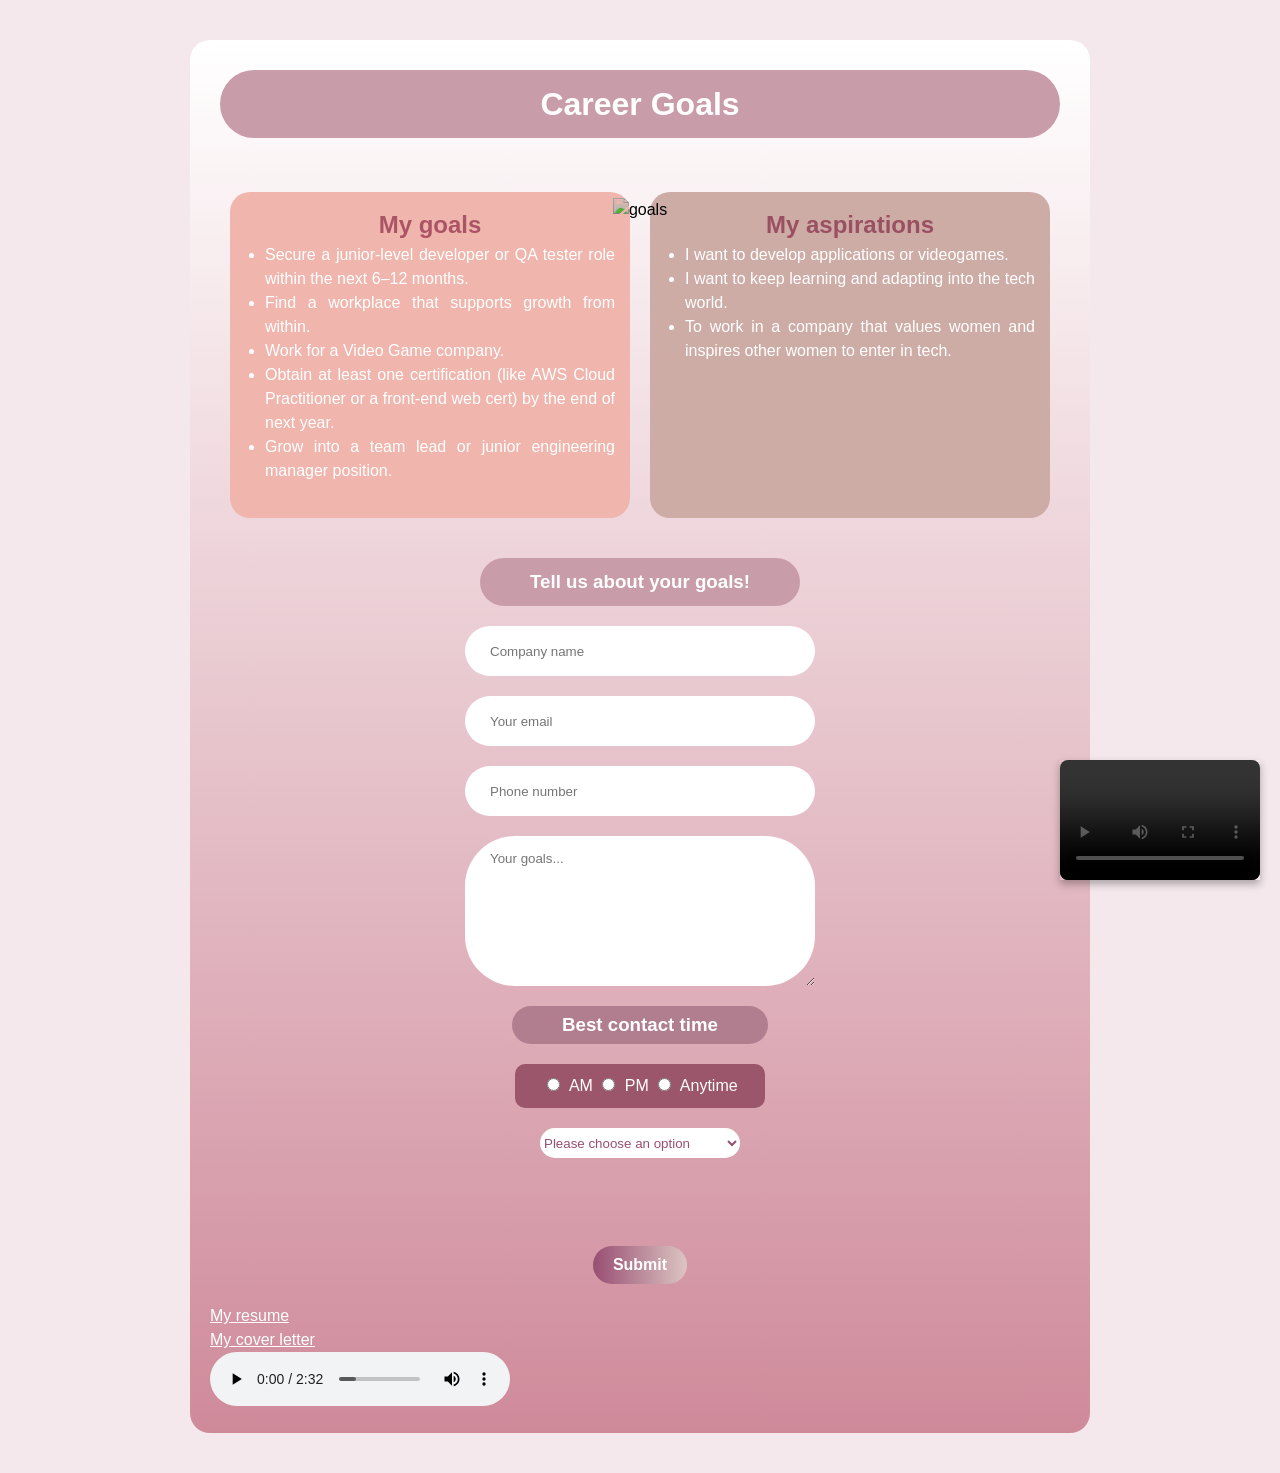
==== career-goals.html @ f563ce92 "Add HTML CSS and JavaScript school project" ====
<!DOCTYPE html>
<html lang="en">
<head>
  <meta charset="UTF-8">
  <meta name="viewport" content="width=device-width, initial-scale=1.0">
  <title>Career Goals</title>
  <link rel="stylesheet" href="css/styles.css">
</head>

<body class="theme-one">
  <div class="page">
    <header>
      <h1>Career Goals</h1>
    </header>

    <div class="image-left">
      <img src="images/goals.png" alt="goals" width="250" height="250">
    </div> 

    <main>

    <div class="container">
      <div class="goals-left">
        <h2>My goals</h2>
        <ul>
          <li>Secure a junior-level developer or QA tester role within the next 6–12 months.</li>
          <li>Find a workplace that supports growth from within.</li>
          <li>Work for a Video Game company.</li>
          <li>Obtain at least one certification (like AWS Cloud Practitioner or a front-end web cert) by the end of next year.</li>
          <li>Grow into a team lead or junior engineering manager position.</li>
        </ul>
      </div>
      <div class="aspirations-right">
        <h2>My aspirations</h2>
        <ul>
          <li>I want to develop applications or videogames.</li>
          <li>I want to keep learning and adapting into the tech world.</li>
          <li>To work in a company that values women and inspires other women to enter in tech.</li>
        </ul>
      </div>
    </div>

    <div class="contact">
      <form action="https://wp.zybooks.com/form-viewer.php" class="contact-container" method="post">
        <div class="contact-title">
          <h3>Tell us about your goals!</h3>
        </div>
        <input type="text" name="name" placeholder="Company name" class="contact-input">
        <input type="email" name="email" placeholder="Your email" class="contact-input">
        <input type="tel" name="phone" placeholder="Phone number" class="contact-input">
        <textarea name="message" placeholder="Your goals..." class="contact-input"></textarea>


    

   
      <div class="time-title">
        <h3>Best contact time</h3>
      </div>  
      <fieldset>
      
        <input type="radio" id="am" name="time" value="am">
        <label for="am">AM</label>

        <input type="radio" id="pm" name="time" value="pm">
        <label for="pm">PM</label>

        <input type="radio" id="anytime" name="time" value="anytime">
       <label for="anytime">Anytime</label>
      </fieldset>

       <select name="form" id="select">
        <option value="">Please choose an option</option>
        <option value="phone">Phone</option>
        <option value="email">Email</option>
        <option value="text">Text</option>
      </select>

      <br><br>
      <button type="submit">Submit</button>
      </form>
    </div>
    </main>  

    
    <div class="video">
      <video controls>
    <source src="media/goals.mp4" type="video/mp4">
    Your browser does not support the video tag.
      </video>
    </div>

    <footer>
      <nav class="link">
        <a href="index.html">My resume</a><br>
        <a href="coverletter.html">My cover letter</a>
      </nav>
    </footer>
    <audio controls>
      <source src="media/song.mp3" type="audio/mpeg">
      Your browser does not support the audio element.
    </audio>
  </div>  
</body>
</html>
---- css/styles.css ----
*{
  font-family:sans-serif;
  margin: 0;
  padding: 0;
  box-sizing: border-box;
}

ul{
  
  padding-left:20px;
  margin-bottom:20px;
}

/* THEME ONE  */
.theme-one * {
  font-family: sans-serif;
  box-sizing: border-box;
}

body .theme-one  {
  background: #b88e8e;
  
}

.theme-one .page {
  max-width: 900px;
  margin: 40px auto;
  padding: 20px;
  background: linear-gradient(#ffffff, #cf8a9a);
  border-radius: 20px;
}

.theme-one header {
  color: white;
  text-align: center;
  background: #c99caa;
  border-radius: 50px;
  margin: 10px;
  padding: 10px;
}

.theme-one .image-left {
  position: relative;
  top: 50px;
  text-align: center;
}

.theme-one img {
  mix-blend-mode: darken;
  max-width: 100%;
  height: auto;
}

.theme-one .container {
  display: flex;
  justify-content: space-between;
  gap: 20px;
  flex-wrap: wrap;
  padding: 20px;
}

.theme-one .goals-left,
.theme-one .aspirations-right {
  flex: 1 1 45%;
  min-width: 300px;
  padding: 15px;
  border-radius: 20px;
  color: white;
  text-align: justify;
}

.theme-one .goals-left {
  background: #f0b6ad;
}

.theme-one .aspirations-right {
  background: #ceaca6;
}

.theme-one h2 {
  text-align: center;
  color: #6e022b8a;
}

.theme-one .contact {
  padding: 20px;
}

.theme-one .contact-container {
  display: flex;
  flex-direction: column;
  align-items: center;
  justify-content: center;
  gap: 20px;
}

.theme-one .contact-title {
  color: white;
  background: #c99caa;
  border-radius: 50px;
  padding: 10px 50px;
  text-align: center;
}

.theme-one .contact-input {
  width: 100%;
  max-width: 350px;
  height: 50px;
  border: none;
  outline: none;
  padding-left: 25px;
  font-weight: 500;
  color: #b28a8a;
  border-radius: 50px;
}

.theme-one textarea.contact-input {
  height: 150px;
  padding-top: 15px;
  resize: vertical;
}

.theme-one .contact-input:focus {
  border: 2px solid #984e72;
}

.theme-one button {
  color: white;
  font-weight: bold;
  font-size: 1em;
  background: linear-gradient(270deg, #dcc5c2, #984e72);
  border: none;
  border-radius: 20px;
  padding: 10px 20px;
  cursor: pointer;
  display: flex;
  flex-direction: column;
  align-items: center;
  justify-content: center;
  
}

.theme-one .video {
  position: fixed;
  bottom: 20px;
  right: 20px;
  width: 200px;
  height: 120px;
  box-shadow: 0 4px 8px rgba(0,0,0,0.3);
  z-index: 999;
  overflow: hidden;
}

.theme-one .video video {
  width: 100%;
  height:100%;
  border-radius: 8px;
  border: none;
}

.theme-one a {
  color: white;
}

.theme-one fieldset {
  border: none;
  padding: 10px;
  background: #9c566c;
  border-radius: 10px;
  width: 100%;
  max-width: 250px;
  text-align: center;
  color: white;
}

.theme-one .time-title {
  color: white;
  background: #b07e8e;
  border-radius: 50px;
  padding: 5px 50px;
  text-align: center;
}

.theme-one input[type="radio"] {
  accent-color: #984e72;
  margin: 0 5px;
}

.theme-one select {
  width: 100%;
  max-width: 200px;
  height: 30px;
  border-radius: 50px;
  border: none;
  color: #984e72;
  background: #ffffff;
  font-weight: 500;
}

.theme-one select:hover {
  color: #35081b;
}

/*  THEME TWO */
 
}
body.theme-two {
  display: flex;
  justify-content: center;
  align-items: center;
  min-height: 100vh;
  background: #e8dee2;
}

.theme-two .letter {
  background: white;
  padding: 20px 40px;
  max-width: 700px;
  width: 100%;
  box-shadow: 0 0 15px rgba(0, 0, 0, 0.1);
  border-radius: 50px;
}

.theme-two .company {
  border-top: 3px solid #925473;
  margin-top: 20px;
}

.theme-two h1 {
  color: white;
  margin: 0;
}

.theme-two .name {
  text-align: center;
  background: #c99caa;
  border-radius: 10px 10px 0 0;
  padding: 10px;
}

.theme-two .info {
  background: #d1acb8;
  text-align: center;
  text-indent: 20px;
  padding: 10px;
  border-radius: 0 0 10px 10px;
}

.theme-two .letter p {
  text-align: justify;
  line-height: 1.6;
}

.theme-two i {
  color: #925473;
  padding-right: 5px;
}

.theme-two a {
  color: #925473;
}

.theme-two a:hover {
  color: #c99caa;
}

.theme-two span {
  font-weight: bold;
}

.theme-two mark {
  color: #080707;
  background-color: #f0cfd4;
}

/* THEME THREE  */
body  {
  
  line-height: 1.5;
  background: #f4e8ec;
  display: flex;
  justify-content: center;
  align-items: center;
  min-height: 100vh;
}

.theme-three .bottom {
  text-align: center;
  padding-top: 100px;
}

.theme-three .bottom i {
  font-size: 1.5em;
  cursor: pointer;
}

.theme-three .bottom i:hover {
  background-color: #ffffff;
}

.theme-three .coverletter {
  padding-top: 30px;
}

.theme-three i {
  color: #874e65;
  padding-right: 5px;
}

.theme-three a {
  color: white;
}

.theme-three a:hover {
  color: #874e65;
}

.theme-three span {
  font-weight: bold;
}

.theme-three .resume {
  margin: 50px;
  display: flex;
}

.theme-three .resume .left {
  width: 270px;
  background: white;
  border-radius: 20px 0 0 20px;
  min-height: 100%;
}

.theme-three .left .image {
  margin: 10px;
  text-align: center;
  width: 250px;
  height: 250px;
}

.theme-three .left .intro,
.theme-three .left .info {
  padding: 35px;
  text-align: justify;
}

.theme-three .left .info {
  text-align: center;
}

.theme-three .resume .right {
  width: 550px;
  background: #c99caa;
  color: #ffffff;
  border-radius: 0 50px 50px 0;
  padding: 30px;
}

.theme-three th,
.theme-three td {
  border-radius: 20px;
  text-align: center;
  background: white;
  color: #9c5c76;
}

.theme-three h1,
.theme-three h2 {
  color: white;
}

.theme-three .date {
  color: #874e65;
}

.theme-three .edu,
.theme-three .work {
  text-align: left;
}

.theme-three .edu {
  padding-bottom: 40px;
}

.theme-three .work {
  padding-bottom: 90px;
}

.theme-three #dateInput {
  border: none;
  color: #874e65;
  font-weight: bolder;
  border-radius: 20px;
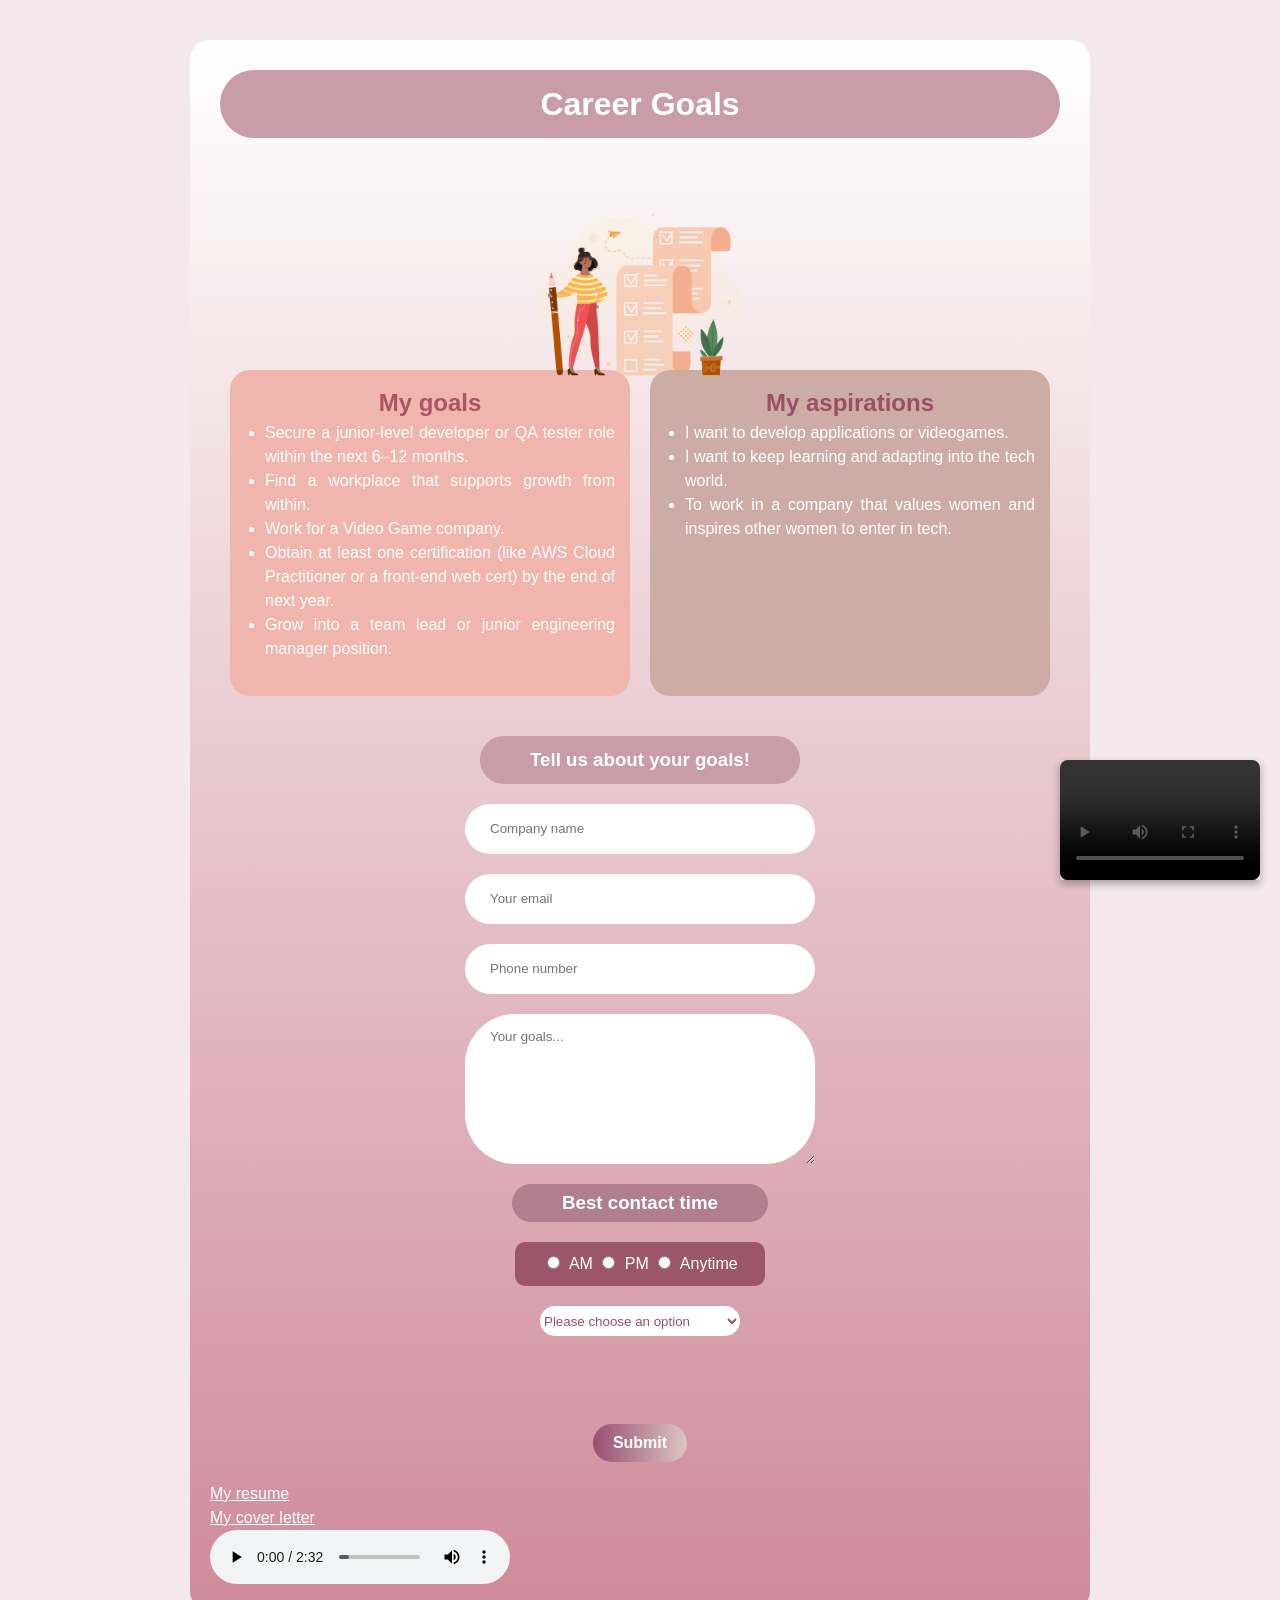
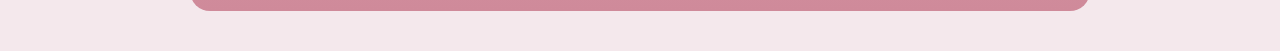
==== commit 51b2ccb1: "Fix Image problem" ====
--- a/career-goals.html
+++ b/career-goals.html
@@ -14,7 +14,7 @@
     </header>
 
     <div class="image-left">
-      <img src="images/goals.png" alt="goals" width="250" height="250">
+      <img src="Images/goals.png" alt="goals" width="250" height="250">
     </div> 
 
     <main>
@@ -102,4 +102,4 @@
     </audio>
   </div>  
 </body>
-</html>+</html>
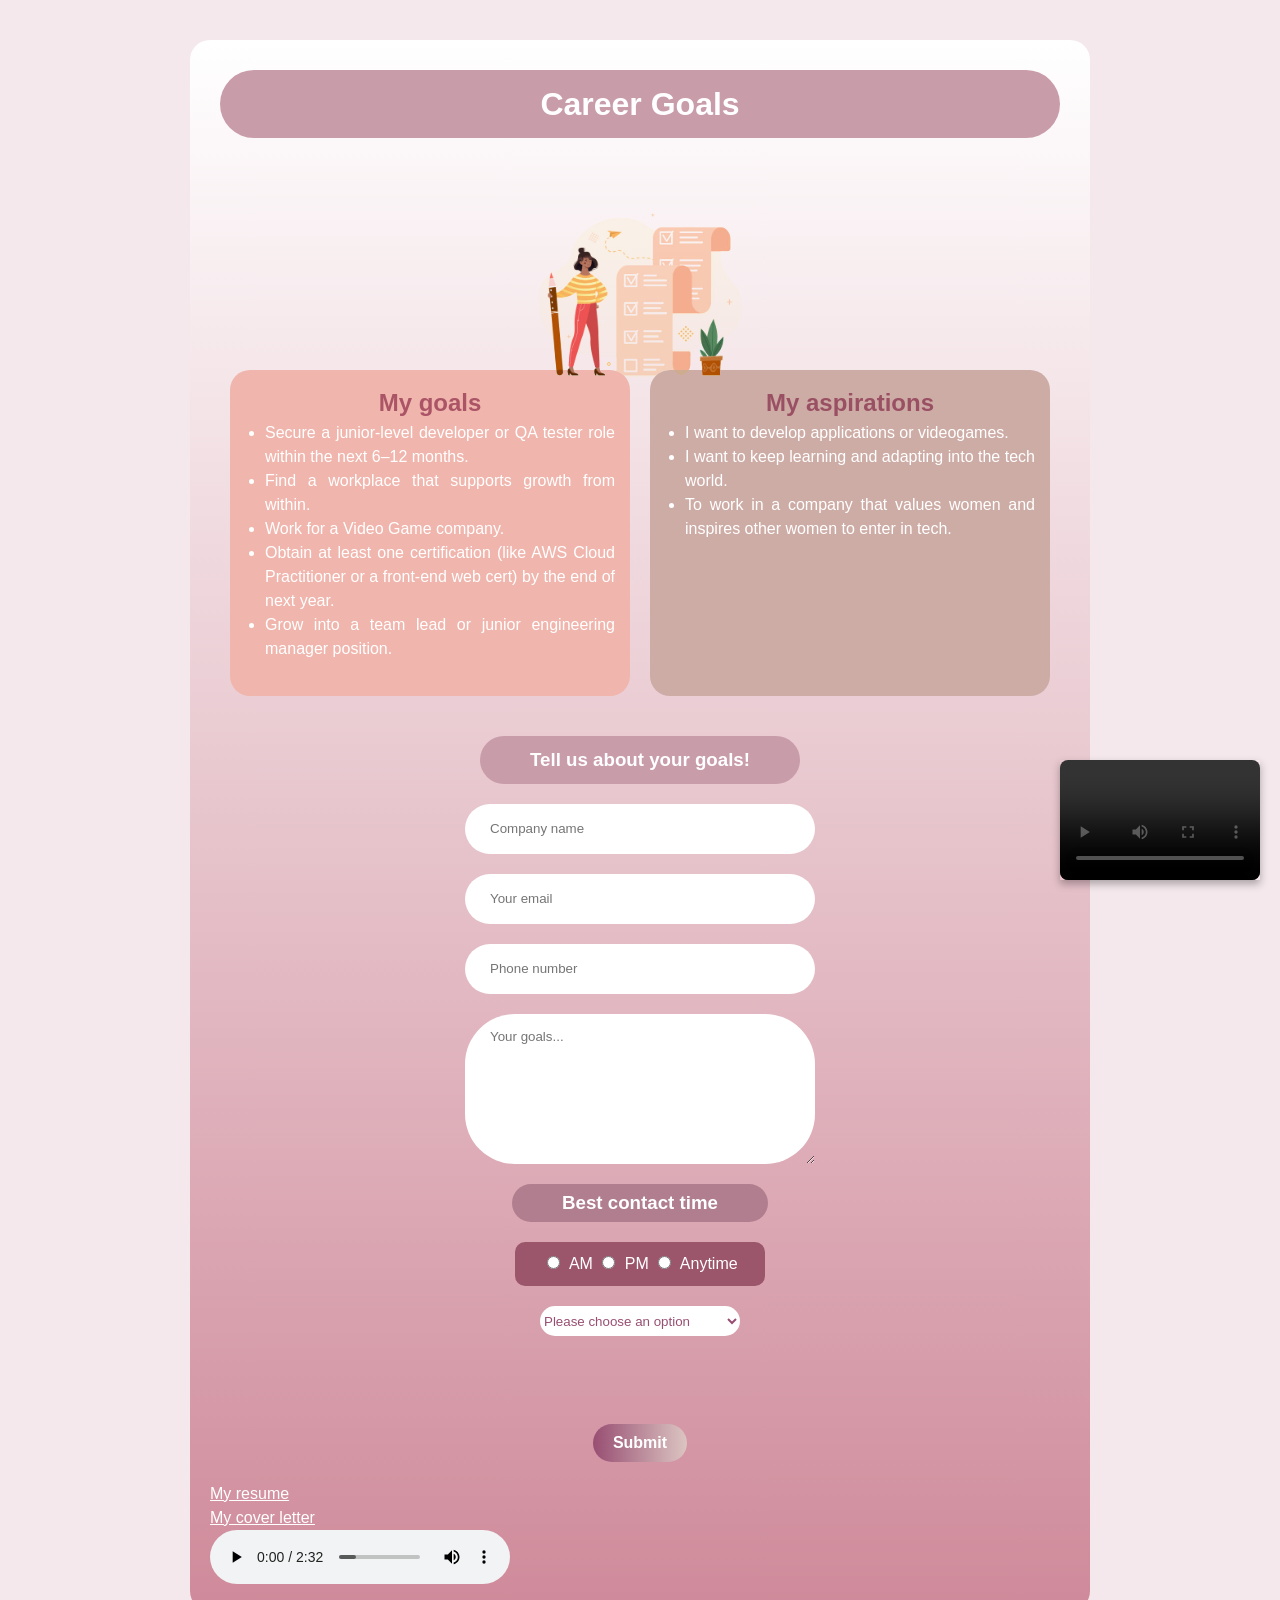
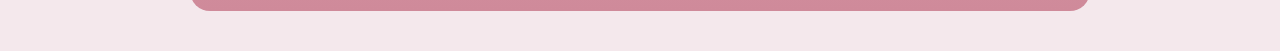
==== commit d74ef66f: "Correct image file extensions and references" ====
--- a/career-goals.html
+++ b/career-goals.html
@@ -14,7 +14,7 @@
     </header>
 
     <div class="image-left">
-      <img src="Images/goals.png" alt="goals" width="250" height="250">
+      <img src="Images/goals.jpg" alt="goals" width="250" height="250">
     </div> 
 
     <main>
